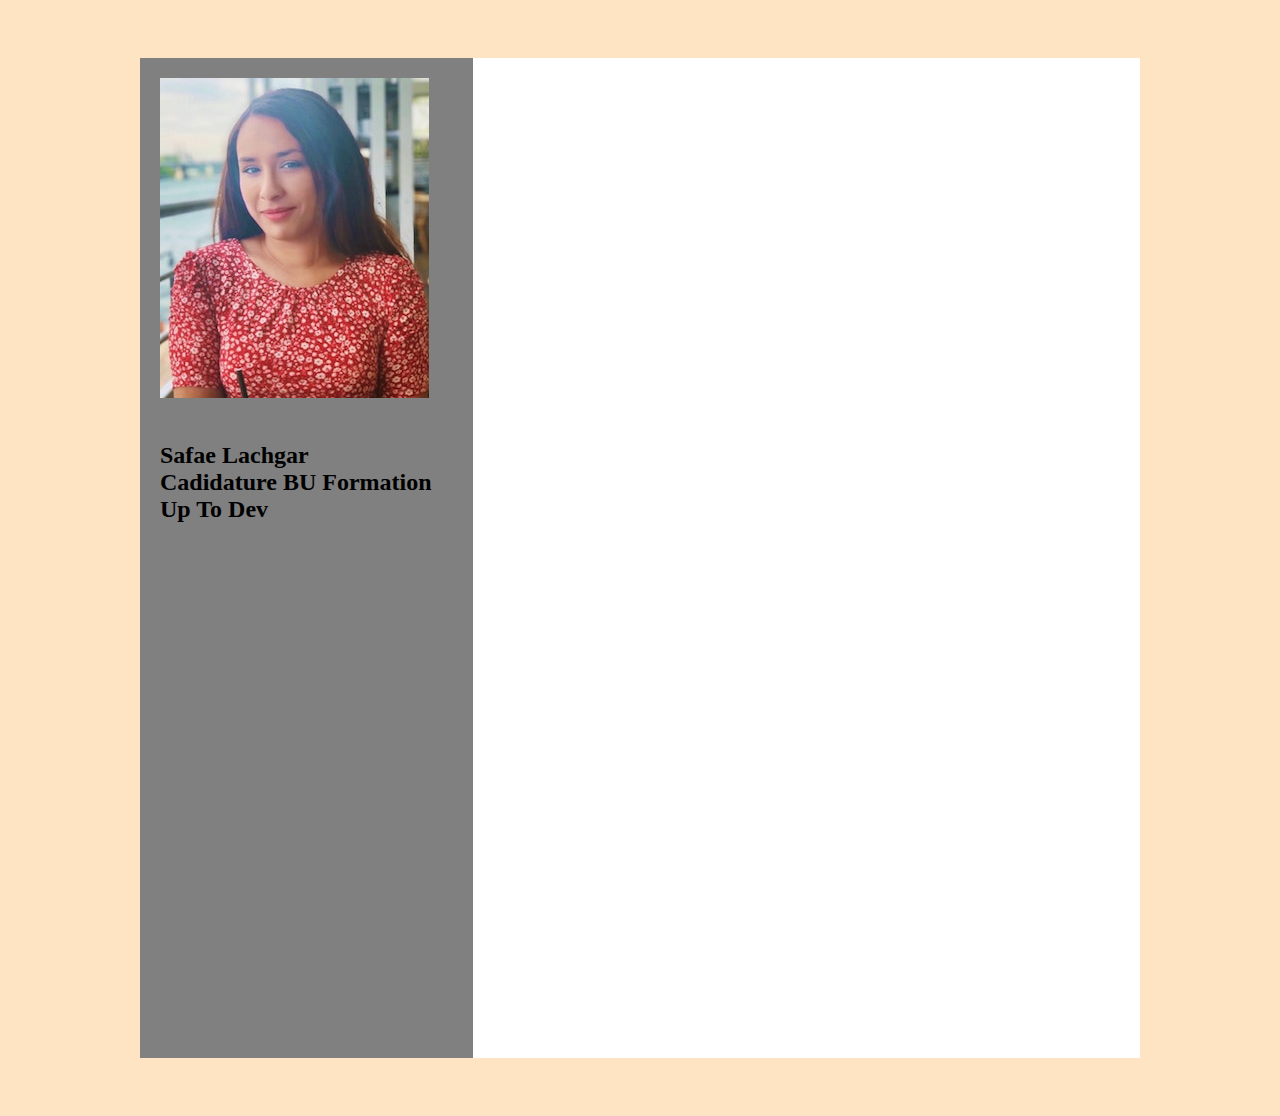
==== moncv.html @ 23f7e3b9 "0306" ====
<!DOCTYPE html>
<html lang="en">
<head>
    <meta charset="utf-8">
    <title> BABY </title>
    <link rel="stylesheet" type="text/css" href="index.css"
</head>
<body>
    <div class="BOX">
        <div class="cotegauche">
             

             <div class="imgBx">
                 <img src="photo.JPEG" 
                </div>
                 <div class="profileText"></div>
               <h2>Safae Lachgar<br> <span>Cadidature BU Formation Up To Dev</span></h2>
              </div>
              
        </div>
    
        <div class="cotedroit">
    </div>
</body>
</html>
---- index.css ----
body
{
background: bisque;
display:flex;
justify-content:center;
align-items:center;
min-height:100vh;


}

.BOX
{
position: relative;
width: 100%;
max-width: 1000px;
min-height: 1000px;
background: #fff;
margin: 50px;
grid-template-columns: 1fr 2fr;
box-decoration-break: 0 35px 55px rgba(0,0,0,0,1);
display: grid;


}

.BOX .cotegauche

{
    position: relative;
    background: gray;
    padding: 20px;
    
    
} 
.BOX .cotedroit

 {
    padding: 40px;
    position: relative;
    background: white
    
        
 } 
    
.profileText

 {
    
   position: relative;
   display: flex;
   align-items: center;
   padding-bottom: 20px;
   flex-direction: column
   ;
    
        
 } 
    

 .profileText.imgBx

 {
    
   position: relative;
   border-radius: 40px;
   height: 20px;
   border-radius: 50%;
    
        
 }
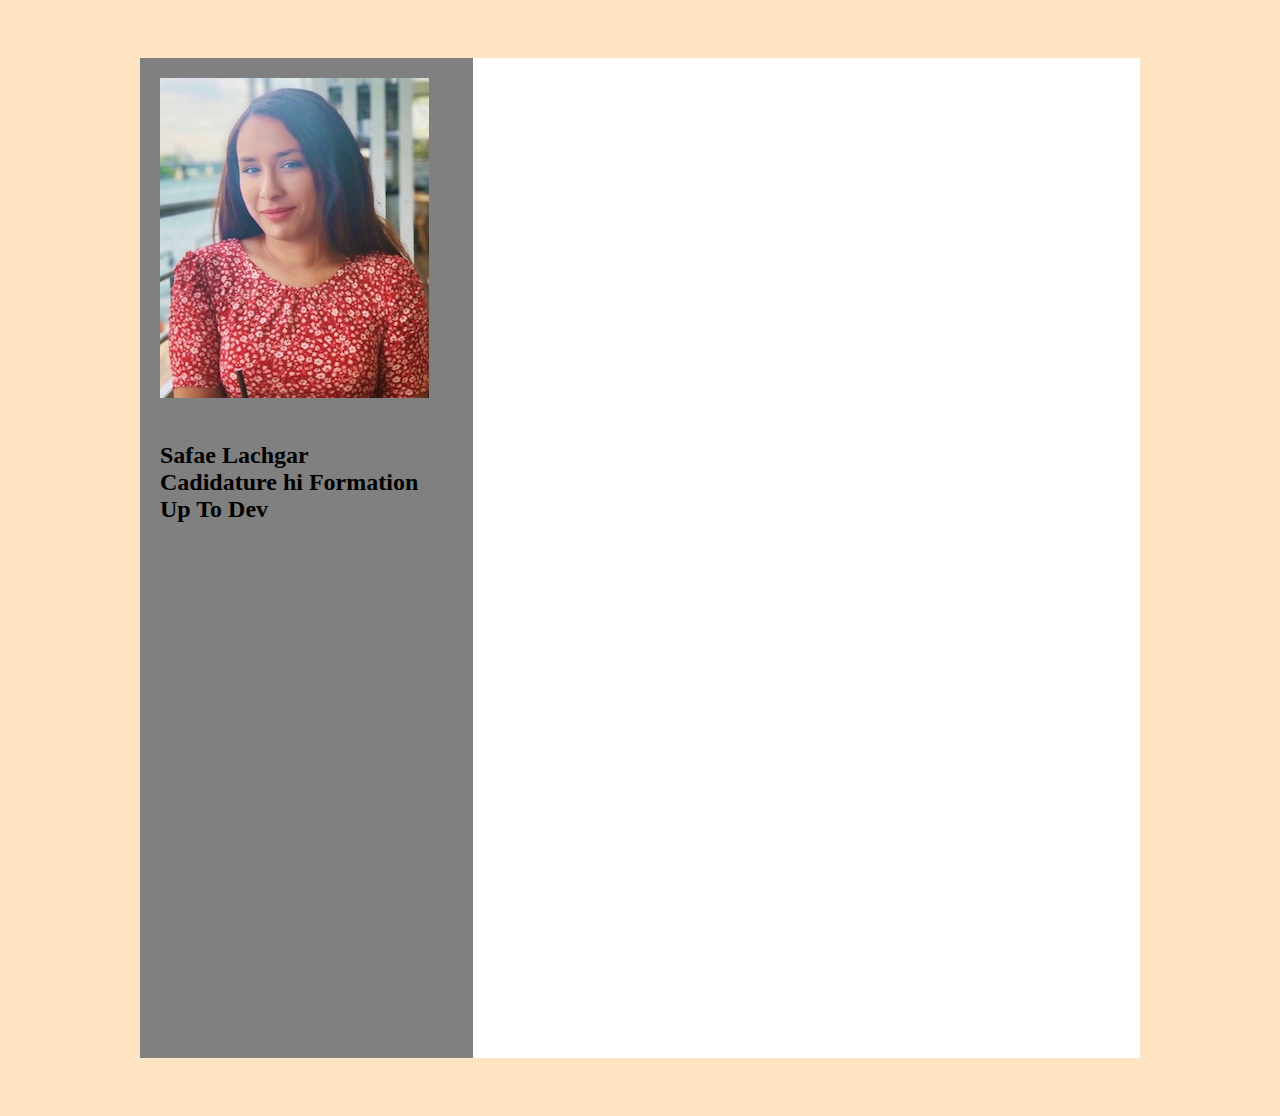
==== commit 7536b5a9: "0302" ====
--- a/moncv.html
+++ b/moncv.html
@@ -14,7 +14,7 @@
                  <img src="photo.JPEG" 
                 </div>
                  <div class="profileText"></div>
-               <h2>Safae Lachgar<br> <span>Cadidature BU Formation Up To Dev</span></h2>
+               <h2>Safae Lachgar<br> <span>Cadidature hi Formation Up To Dev</span></h2>
               </div>
               
         </div>
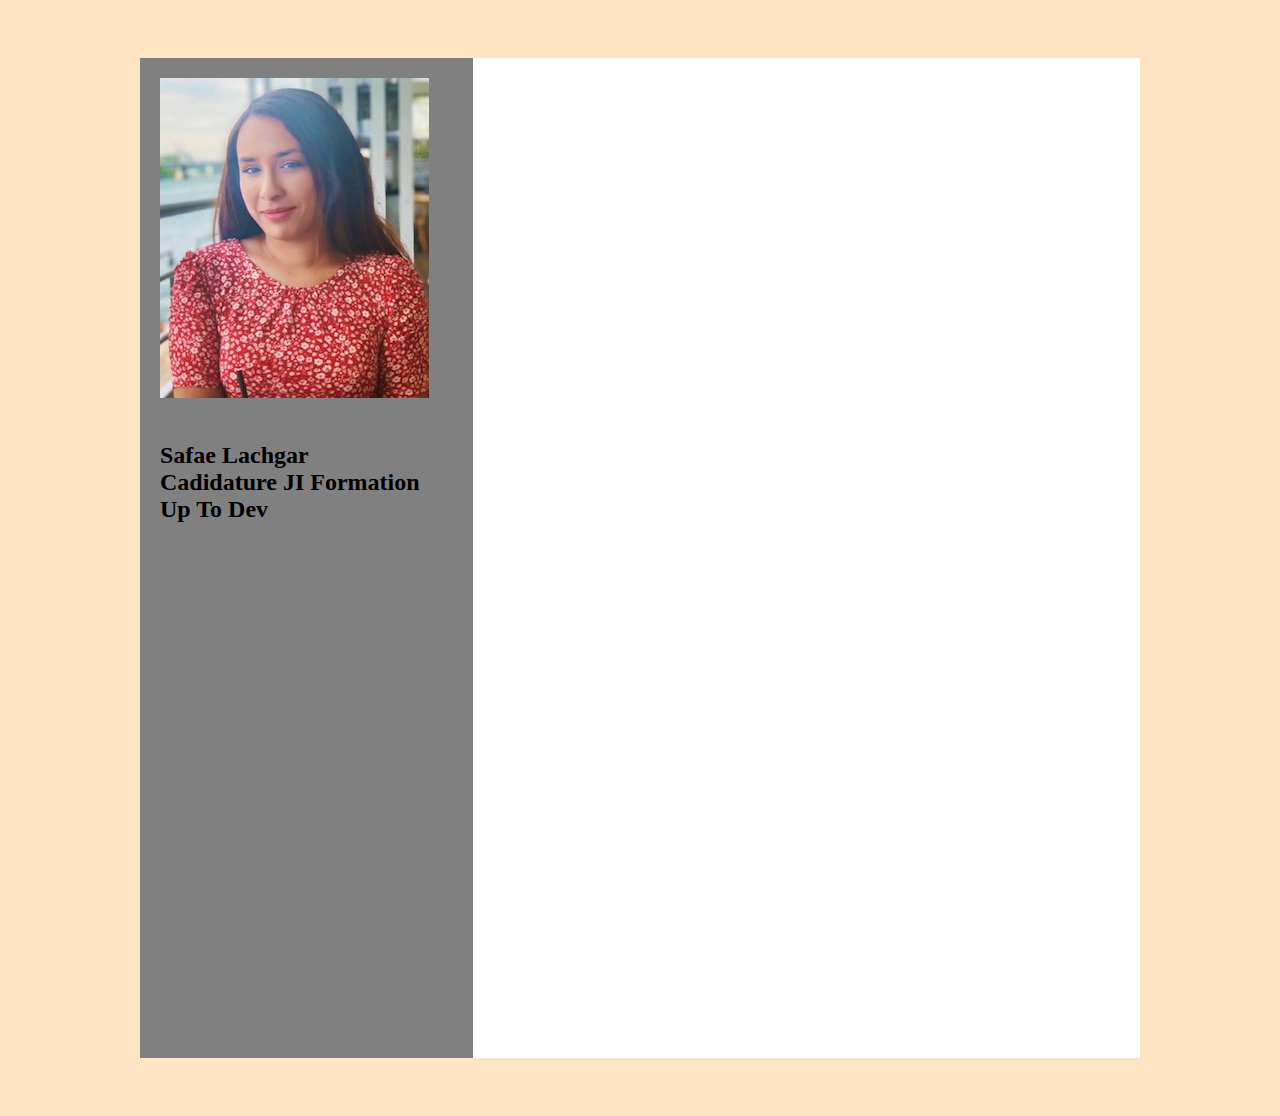
==== commit b31e4471: "0306" ====
--- a/moncv.html
+++ b/moncv.html
@@ -14,7 +14,7 @@
                  <img src="photo.JPEG" 
                 </div>
                  <div class="profileText"></div>
-               <h2>Safae Lachgar<br> <span>Cadidature hi Formation Up To Dev</span></h2>
+               <h2>Safae Lachgar<br> <span>Cadidature JI Formation Up To Dev</span></h2>
               </div>
               
         </div>
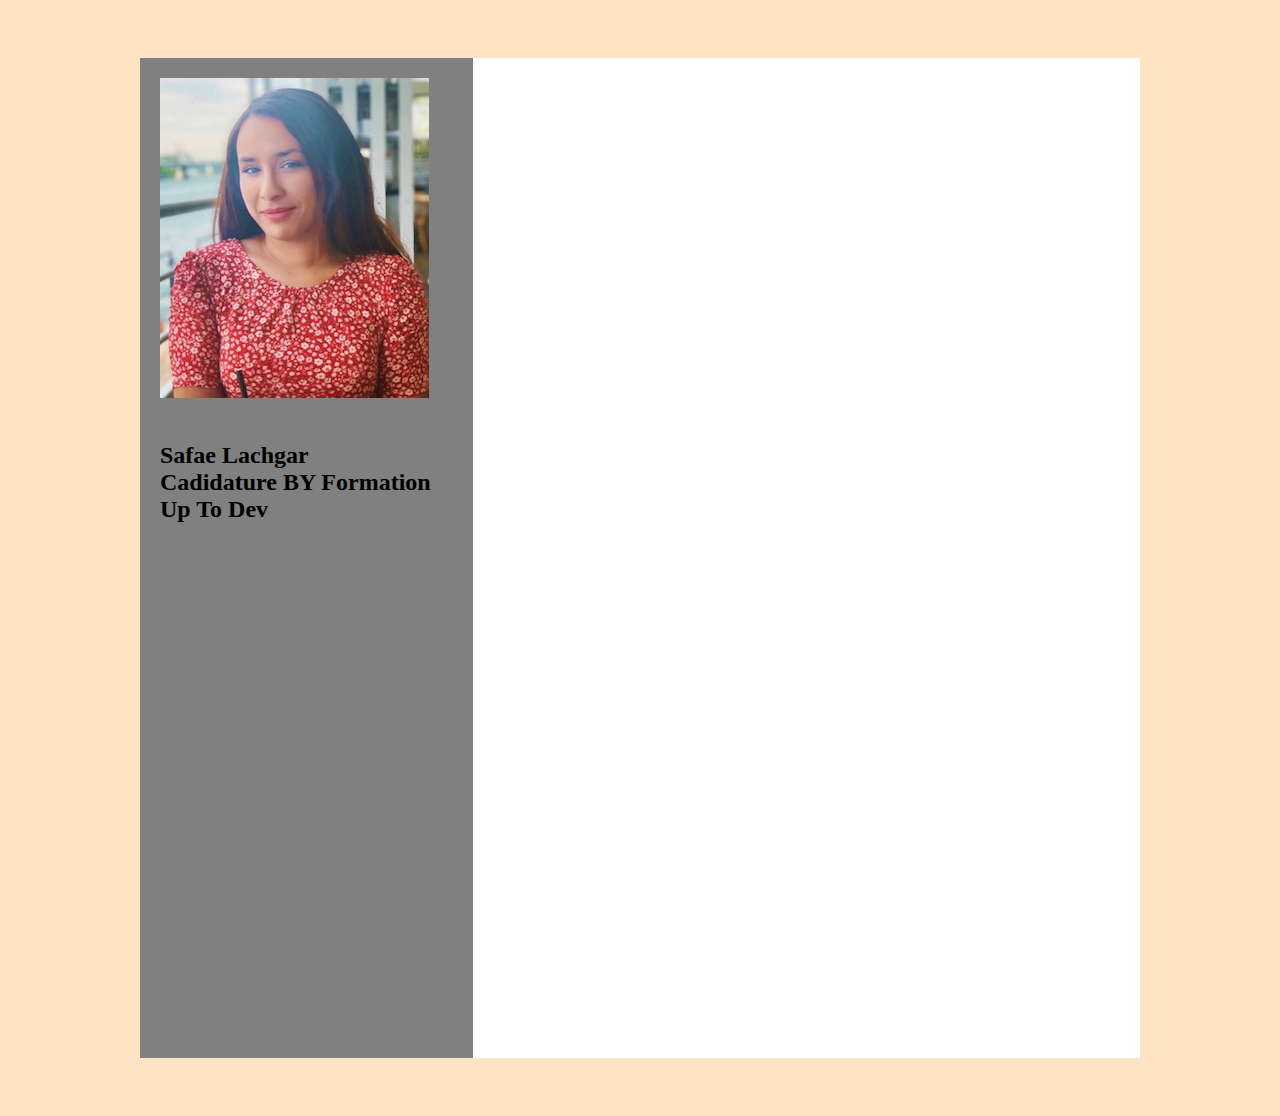
==== commit 8f942a59: "0302" ====
--- a/moncv.html
+++ b/moncv.html
@@ -14,7 +14,7 @@
                  <img src="photo.JPEG" 
                 </div>
                  <div class="profileText"></div>
-               <h2>Safae Lachgar<br> <span>Cadidature JI Formation Up To Dev</span></h2>
+               <h2>Safae Lachgar<br> <span>Cadidature BY Formation Up To Dev</span></h2>
               </div>
               
         </div>
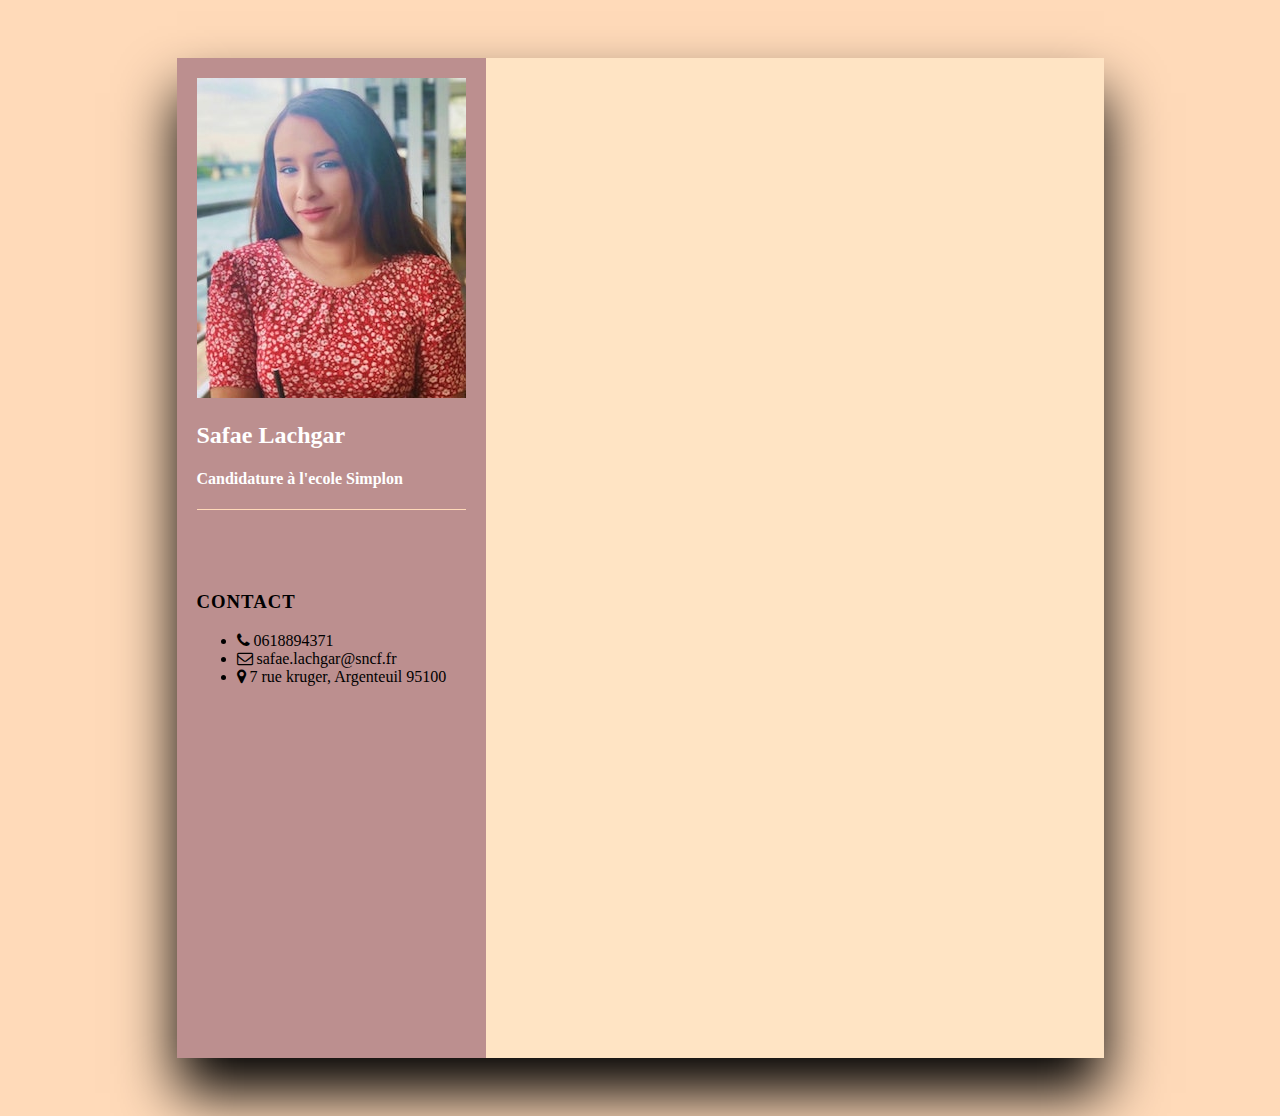
==== commit 8945dd97: "0306" ====
--- a/moncv.html
+++ b/moncv.html
@@ -1,25 +1,44 @@
 <!DOCTYPE html>
 <html lang="en">
 <head>
-    <meta charset="utf-8">
-    <title> BABY </title>
-    <link rel="stylesheet" type="text/css" href="index.css"
+<meta charset="utf-8">
+ <title> BABY </title>
+ <link rel="stylesheet" href="https://cdnjs.cloudflare.com/ajax/libs/font-awesome/4.7.0/css/font-awesome.css"/>
+<link rel="stylesheet" type="text/css" href="index.css"/>
 </head>
 <body>
     <div class="BOX">
         <div class="cotegauche">
-             
+            <div class="profileText">
 
-             <div class="imgBx">
-                 <img src="photo.JPEG" 
-                </div>
-                 <div class="profileText"></div>
-               <h2>Safae Lachgar<br> <span>Cadidature BY Formation Up To Dev</span></h2>
+              <div class="imgBx">
+                <img src="photo.JPEG"> 
               </div>
+                
+               <h2>Safae Lachgar<br> </h2>
+               <h4>Candidature à l'ecole Simplon</h4>
               
+            </div>
+
+            <div class="contactInfo">
+             <h3 class="title"><br>Contact</h3></div>
+             <ul>
+                 <li>
+                     <span class="icon"><i class="fa fa-phone" aria-hidden="true"></i></span>
+                     <span class="text"> 0618894371</span>
+                 </li>
+                 <li>
+                    <span class="icon"><i class="fa fa-envelope-o" aria-hidden="true"></i></span>
+                    <span class="text"> safae.lachgar@sncf.fr</span>
+                </li>
+                <li>
+                    <span class="icon"><i class="fa fa-map-marker" aria-hidden="true"></i></span>
+                    <span class="text"> 7 rue kruger, Argenteuil 95100</span>
+                </li>
+             </ul>
         </div>
     
-        <div class="cotedroit">
+        <div class="cotedroit"> </div>
     </div>
 </body>
 </html>         --- a/index.css
+++ b/index.css
@@ -3,7 +3,7 @@
 
 body
 {
-background: bisque;
+background: peachpuff;
 display:flex;
 justify-content:center;
 align-items:center;
@@ -14,14 +14,13 @@
 
 .BOX
 {
-position: relative;
-width: 100%;
+
 max-width: 1000px;
 min-height: 1000px;
 background: #fff;
 margin: 50px;
 grid-template-columns: 1fr 2fr;
-box-decoration-break: 0 35px 55px rgba(0,0,0,0,1);
+box-shadow: 0 35px 55px black;
 display: grid;
 
 
@@ -31,46 +30,51 @@
 
 {
     position: relative;
-    background: gray;
+    background: rosybrown;
     padding: 20px;
     
     
 } 
 .BOX .cotedroit
 
- {
-    padding: 40px;
-    position: relative;
-    background: white
+{
+    background: bisque;
     
         
- } 
-    
-.profileText
-
- {
-    
-   position: relative;
-   display: flex;
-   align-items: center;
-   padding-bottom: 20px;
-   flex-direction: column
-   ;
-    
-        
- } 
+} 
     
 
- .profileText.imgBx
+ .profileText
 
- {
-    
-   position: relative;
-   border-radius: 40px;
-   height: 20px;
-   border-radius: 50%;
-    
-        
- } 
+{
+   border-bottom: 1PX solid peachpuff;;
+   color: #fff;     
+} 
  
+   
+ .contactInfo
 
+{ padding-top: 40px;
+ 
+  
+} 
+.title
+
+{ text-transform: uppercase;
+  letter-spacing: 1px;
+  
+} 
+
+.contactInfo ul li .icon
+
+{ 
+  display: inline-block;
+  width: 30px;
+  font-size: 18px;
+  color: #fff;
+  
+} 
+
+
+
+ 
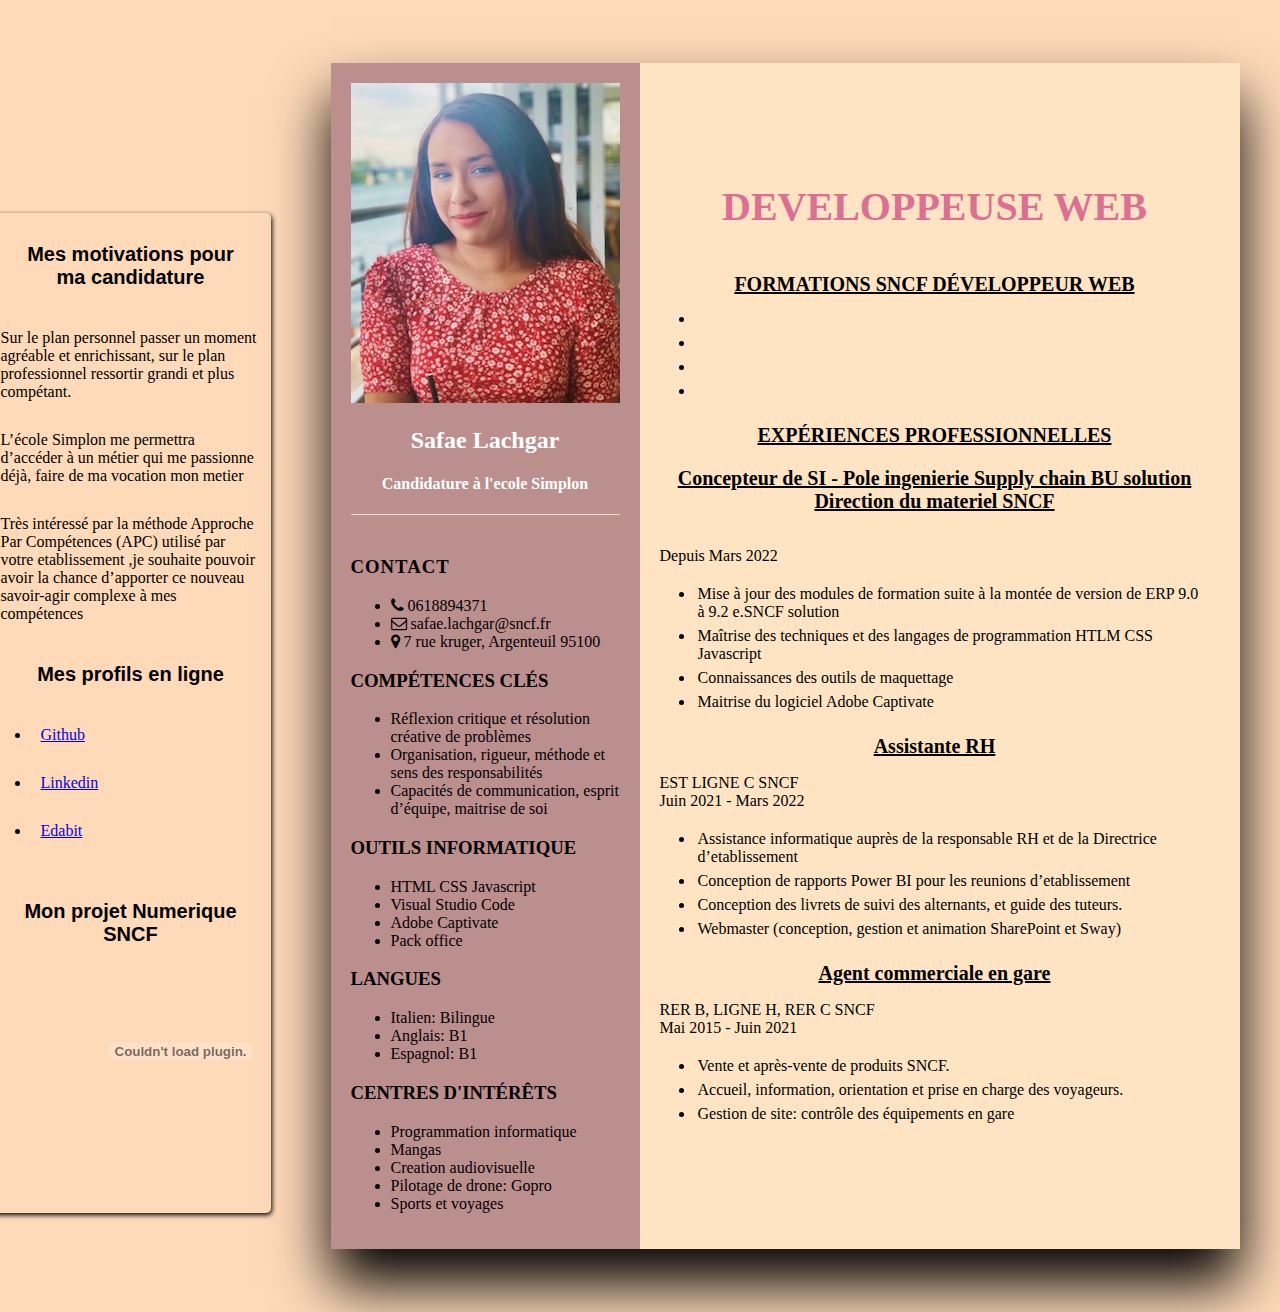
==== commit 21d56b06: "0506" ====
--- a/moncv.html
+++ b/moncv.html
@@ -1,44 +1,172 @@
 <!DOCTYPE html>
-<html lang="en">
+<html lang="fr">
 <head>
 <meta charset="utf-8">
- <title> BABY </title>
+ <title> CV numerique </title>
  <link rel="stylesheet" href="https://cdnjs.cloudflare.com/ajax/libs/font-awesome/4.7.0/css/font-awesome.css"/>
 <link rel="stylesheet" type="text/css" href="index.css"/>
 </head>
 <body>
-    <div class="BOX">
-        <div class="cotegauche">
-            <div class="profileText">
+   
+    <section>
+        <nav>
+            <h3>Mes motivations pour ma candidature </h3>
+            
+                <li>Sur le plan personnel passer un moment agréable et enrichissant, sur le plan professionnel ressortir grandi et plus compétant.</li>
+                <li>L’école Simplon me permettra d’accéder à un métier qui me passionne déjà, faire de ma vocation mon metier</li>   
+                <li>Très intéressé par la méthode Approche Par Compétences (APC) utilisé par votre etablissement ,je souhaite pouvoir avoir la chance d’apporter ce nouveau savoir-agir complexe à mes compétences</li>
+            </ul>
+        <h3>Mes profils en ligne </h3>
+            <ul>
+                <li><a href=https://github.com/sassa9404 target="_blank">Github</a></li>
+                <li><a href=https://www.linkedin.com/in/safae-lachgar-3a0ba3143 target="_blank">Linkedin</a></li>
+                <li><a href=https://edabit.com/tutorial/javascript target="_blank">Edabit</a></li>
+                
+            </ul>
+        <h3>Mon projet Numerique SNCF </h3>
+            <ul>
+                <object type="application/pdf" data="MonProjetNumerique.pdf"></object>
+            </ul>
 
-              <div class="imgBx">
-                <img src="photo.JPEG"> 
-              </div>
+
+         </nav>
+
+        <article>
+            <div class="BOX">
+            <div class="cotegauche">
+                <div class="profileText">
+    
+                  <div class="imgBx">
+                    <img src="photo.JPEG"> 
+                  </div>
+                   
+                   <h2>Safae Lachgar<br> </h2>
+                   <h4>Candidature à l'ecole Simplon</h4>
+                 
+                   
+                </div>
+    
+    
+               
+                <div class="contactInfo">
+                    <h3 class="title"><br>Contact</h3></div>
+                        <ul>
+                            <li>
+                                <span class="icon"><i class="fa fa-phone" aria-hidden="true"></i></span>
+                                <span class="text"> 0618894371</span>
+                            </li>
+                            <li>
+                                <span class="icon"><i class="fa fa-envelope-o" aria-hidden="true"></i></span>
+                                <span class="text"> safae.lachgar@sncf.fr</span>
+                            </li>
+                            <li>
+                                <span class="icon"><i class="fa fa-map-marker" aria-hidden="true"></i></span>
+                                <span class="text"> 7 rue kruger, Argenteuil 95100</span>
+                            </li>
+                        </ul>
+
+                     <h3>COMPÉTENCES CLÉS</h3>
+                        <ul>
+                            <li>Réflexion critique et résolution créative de problèmes</li>
+                            <li>Organisation, rigueur, méthode et sens des responsabilités</li>
+                            <li>Capacités de communication, esprit d’équipe, maitrise de soi</li>
+                        </ul>                    
+                    <h3>OUTILS INFORMATIQUE</h3>
+                        <ul>
+                            <li>HTML CSS Javascript</li>
+                            <li>Visual Studio Code</li>
+                             <li>Adobe Captivate</li>
+                            <li>Pack office</li>
+                        </ul>
+                    <h3>LANGUES</h3>
+                        <ul>
+                            <li>Italien: Bilingue</li>
+                            <li>Anglais: B1</li>
+                            <li>Espagnol: B1</li>
+                        </ul>
+                    <h3>CENTRES D'INTÉRÊTS</h3>
+                        <ul>
+                            <li>Programmation informatique</li>
+                             <li>Mangas</li>
+                             <li>Creation audiovisuelle</li>
+                             <li>Pilotage de drone: Gopro</li>
+                             <li>Sports et voyages</li>
+                        </ul>
+
+
+
+
+
+                 </div>
+
+            
+       
+            <div class="cotedroit"> 
+
+                <div class="Parcourspro">
+                    <h1>DEVELOPPEUSE WEB</h1> <br>
+                    
                 
-               <h2>Safae Lachgar<br> </h2>
-               <h4>Candidature à l'ecole Simplon</h4>
-              
+                     <div class="block">
+                    <h3>FORMATIONS SNCF DÉVELOPPEUR WEB <span></span></h3>
+                            <ul>
+                                <li></li> 
+                                <li></li>
+                                <li></li>
+                                <li></li>
+                            </ul>
+                    <h3>EXPÉRIENCES PROFESSIONNELLES</h3>
+                    <h3>Concepteur de SI - Pole ingenierie Supply chain BU solution Direction du materiel SNCF</h3>
+                        <p><br>Depuis Mars 2022</p>
+                            <ul>
+                                <li>Mise à jour des modules de formation suite à la montée de version de ERP 9.0 à 9.2 e.SNCF solution</li>
+                                <li>Maîtrise des techniques et des langages de programmation HTLM CSS Javascript</li>
+                                <li>Connaissances des outils de maquettage</li>
+                                <li>Maitrise du logiciel Adobe Captivate</li>
+                            </ul>
+                    <h3>Assistante RH</h3>
+                        <p>
+                            EST LIGNE C SNCF  <br>
+                            Juin 2021 - Mars 2022 
+                        </p>
+                            <ul>
+                                <li>Assistance informatique auprès de la responsable RH et de la Directrice d’etablissement</li>
+                                <li>Conception de rapports Power BI pour les reunions d’etablissement</li>
+                                <li>Conception des livrets de suivi des alternants, et guide des tuteurs.</li>
+                                <li>Webmaster (conception, gestion et animation SharePoint et Sway)</li>
+                                
+                            </ul>
+                    <h3>Agent commerciale en gare</h3>
+                        <p>
+                            RER B, LIGNE H, RER C SNCF <br>
+                            Mai 2015 - Juin 2021
+                        </p>
+                            <ul>
+                                <li>Vente et après-vente de produits SNCF.</li>
+                                <li>Accueil, information, orientation et prise en charge des voyageurs.</li>
+                                <li>Gestion de site: contrôle des équipements en gare</li>
+                            </ul>
+                  
+                        </div>
+                </div>       
+
+
+
+
             </div>
+            </div>
+        </article>  
+       
+    </section>
+</body>
+</html>
 
-            <div class="contactInfo">
-             <h3 class="title"><br>Contact</h3></div>
-             <ul>
-                 <li>
-                     <span class="icon"><i class="fa fa-phone" aria-hidden="true"></i></span>
-                     <span class="text"> 0618894371</span>
-                 </li>
-                 <li>
-                    <span class="icon"><i class="fa fa-envelope-o" aria-hidden="true"></i></span>
-                    <span class="text"> safae.lachgar@sncf.fr</span>
-                </li>
-                <li>
-                    <span class="icon"><i class="fa fa-map-marker" aria-hidden="true"></i></span>
-                    <span class="text"> 7 rue kruger, Argenteuil 95100</span>
-                </li>
-             </ul>
-        </div>
-    
-        <div class="cotedroit"> </div>
-    </div>
-</body>
-</html>         +
+
+
+
+
+
+
+
+
--- a/index.css
+++ b/index.css
@@ -1,3 +1,46 @@
+
+section
+{
+  display: flex;
+  flex-direction: row;
+  margin: 5px;
+}
+
+
+
+nav
+{
+ 
+  height: 1000px;
+  width: 280px;
+  margin-top: 200px;
+  margin-right: 10px;
+  background-color: 18FFFF;
+  box-shadow: 1px 2px 5px black;
+  border-radius: 5px;
+}
+
+nav h3
+{
+  margin: 30px;
+  font-size: 20px;
+  font-family: Arial, Helvetica, sans-serif;
+  text-align: center;
+  word-wrap: break-word;
+}
+nav ul
+{
+  margin-bottom: 20px;
+  padding-bottom: 10px;
+}
+nav li
+{
+  margin-bottom: 10px;
+  padding-bottom: 10px;
+  padding: 10px;
+  
+}
+
 
 
 
@@ -7,7 +50,8 @@
 display:flex;
 justify-content:center;
 align-items:center;
-min-height:100vh;
+min-height:100px;
+
 
 
 }
@@ -17,11 +61,10 @@
 
 max-width: 1000px;
 min-height: 1000px;
-background: #fff;
 margin: 50px;
 grid-template-columns: 1fr 2fr;
 box-shadow: 0 35px 55px black;
-display: grid;
+display: grid
 
 
 }
@@ -32,49 +75,96 @@
     position: relative;
     background: rosybrown;
     padding: 20px;
-    
-    
-} 
+   
+   
+}
 .BOX .cotedroit
 
 {
     background: bisque;
-    
-        
-} 
-    
+   
+       
+}
+   
 
  .profileText
 
 {
    border-bottom: 1PX solid peachpuff;;
-   color: #fff;     
-} 
+   color: #fff;  
+   text-align: center;  
+}
  
    
  .contactInfo
 
-{ padding-top: 40px;
- 
-  
-} 
+
 .title
 
-{ text-transform: uppercase;
+{
+  text-transform: uppercase;
   letter-spacing: 1px;
-  
-} 
-
-.contactInfo ul li .icon
-
-{ 
-  display: inline-block;
-  width: 30px;
-  font-size: 18px;
-  color: #fff;
-  
-} 
+ 
+}
 
 
 
- 
+
+
+.Parcourspro
+
+{
+  width: 550px;
+  margin-left: 0px;
+  margin-right: 10px;
+  padding: 20px;
+  padding-top: 100px;
+}
+.Parcourspro h1
+
+{
+  margin: 5px;
+  margin-top: 20px;
+  font-family: Georgia, 'Times New Roman', Times, serif;
+  font-size: 40px;
+  text-align: center;
+  color: palevioletred
+  
+
+}
+
+
+.Parcourspro h3
+
+{    
+  margin: 5px;
+  margin-top: 20px;
+  font-family: Georgia, 'Times New Roman', Times, serif;
+  font-size: 20px;
+  text-align: center;
+  color: black;
+  text-decoration: underline;
+}
+
+
+
+.block ul
+
+{
+  margin-top: 10px;
+  margin-bottom: 10px;
+  margin-left: 35px;
+  padding: 1px;
+  padding-left: 0px;
+}
+
+.block li
+
+{
+  
+  font-family: 'Times New Roman', Times, serif;
+  padding: 3px;
+}
+
+
+
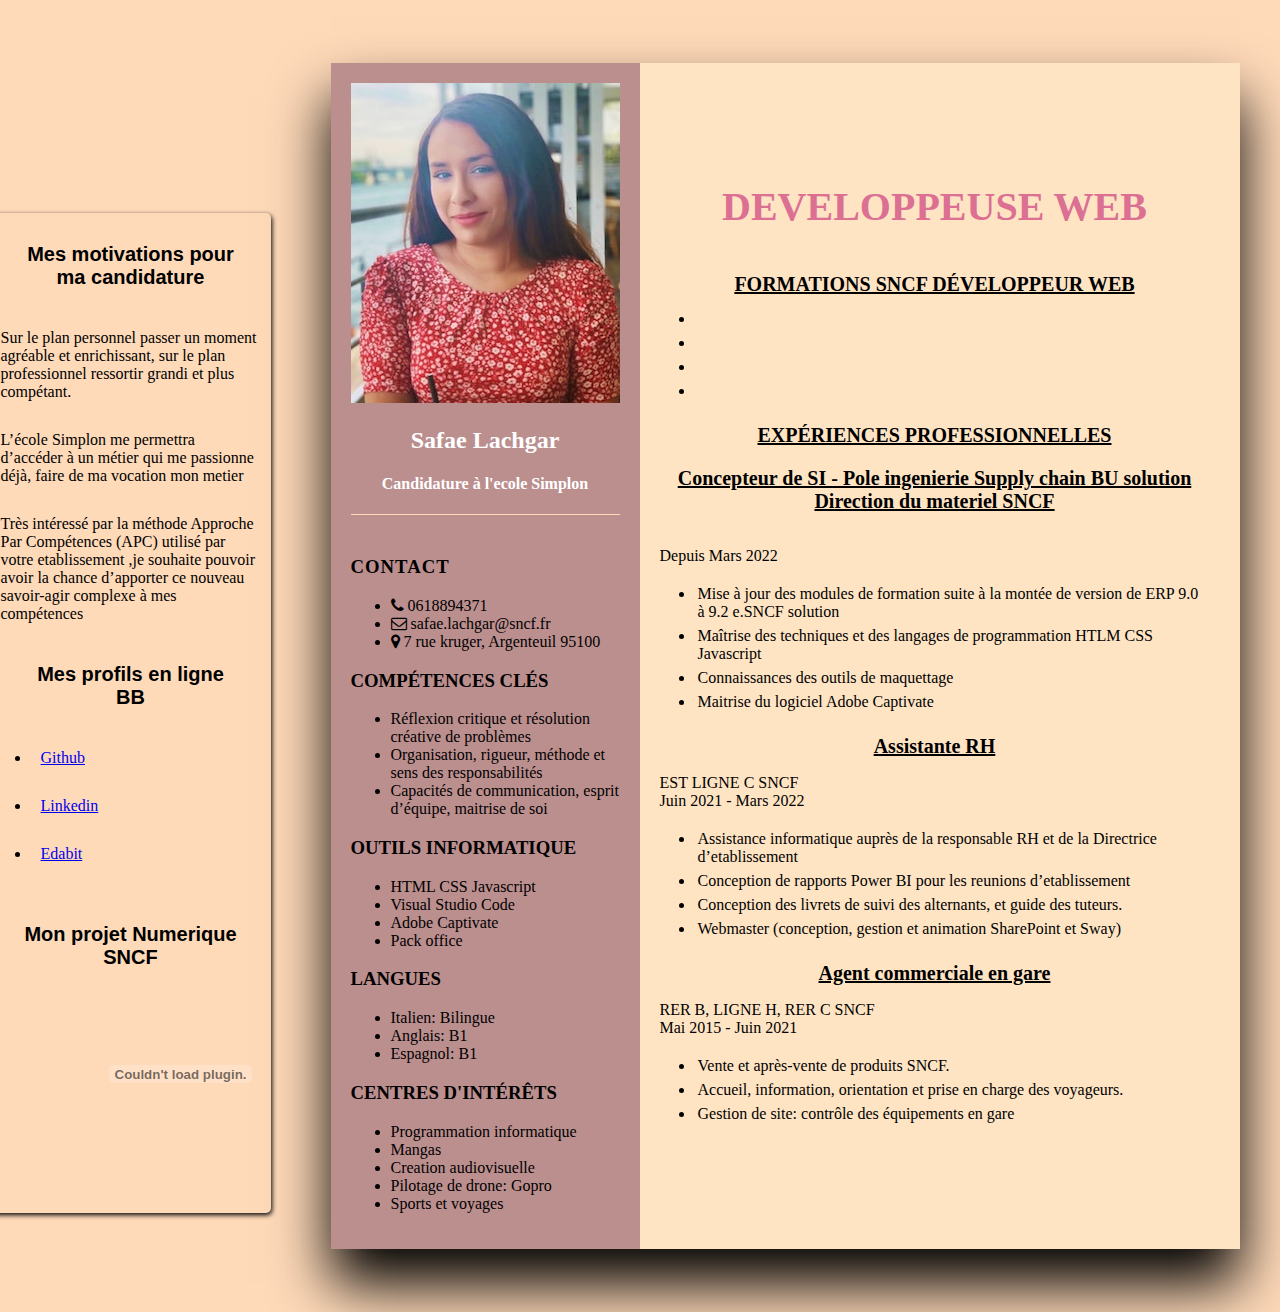
==== commit 16e57952: "0606" ====
--- a/moncv.html
+++ b/moncv.html
@@ -16,7 +16,7 @@
                 <li>L’école Simplon me permettra d’accéder à un métier qui me passionne déjà, faire de ma vocation mon metier</li>   
                 <li>Très intéressé par la méthode Approche Par Compétences (APC) utilisé par votre etablissement ,je souhaite pouvoir avoir la chance d’apporter ce nouveau savoir-agir complexe à mes compétences</li>
             </ul>
-        <h3>Mes profils en ligne </h3>
+        <h3>Mes profils en ligne BB </h3>
             <ul>
                 <li><a href=https://github.com/sassa9404 target="_blank">Github</a></li>
                 <li><a href=https://www.linkedin.com/in/safae-lachgar-3a0ba3143 target="_blank">Linkedin</a></li>
